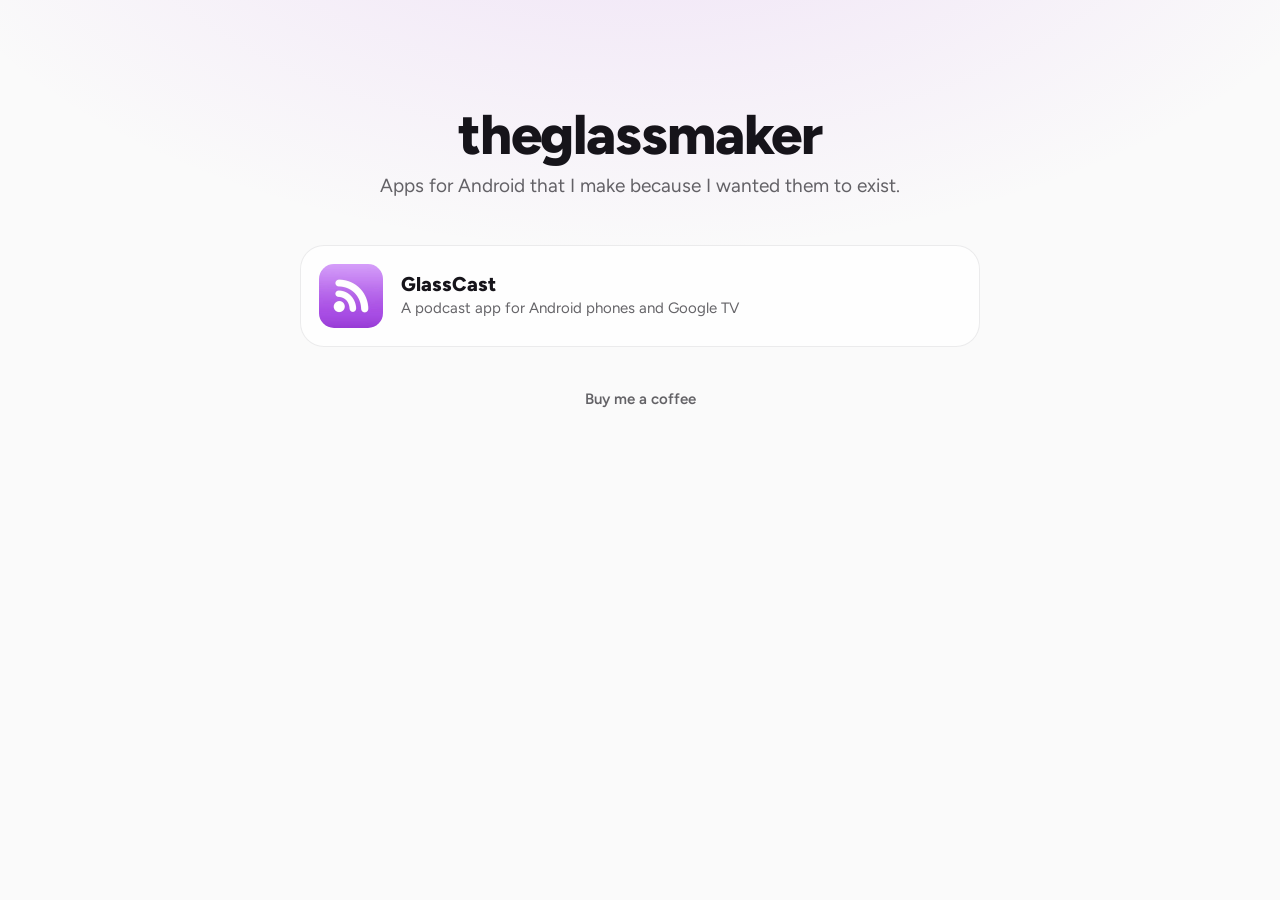
==== index.html @ 85d6cf32 "Front page, styles, favicon and Google site verification" ====
<!doctype html>
<html lang="en">
<head>
  <meta charset="utf-8">
  <meta name="viewport" content="width=device-width, initial-scale=1">
  <title>theglassmaker</title>
  <meta name="description" content="Apps for Android by theglassmaker.">
  <link rel="icon" href="/favicon.png">
  <link rel="preconnect" href="https://fonts.googleapis.com">
  <link rel="preconnect" href="https://fonts.gstatic.com" crossorigin>
  <link href="https://fonts.googleapis.com/css2?family=Figtree:wght@400;600;700;800&display=swap" rel="stylesheet">
  <link rel="stylesheet" href="/style.css">
</head>
<body>
  <main class="page">
    <div class="hero">
      <h1>theglassmaker</h1>
      <p class="lede">Apps for Android that I make because I wanted them to exist.</p>
    </div>

    <div class="apps">
      <a class="app" href="/glasscast/">
        <img src="/glasscast/icon.webp" alt="">
        <div>
          <div class="name">GlassCast</div>
          <div class="what">A podcast app for Android phones and Google TV</div>
        </div>
      </a>
    </div>

    <footer>
      <a href="https://buymeacoffee.com/theglassmaker">Buy me a coffee</a>
    </footer>
  </main>
</body>
</html>
---- style.css ----
:root {
  --ground: #0e0d11;
  --glow: rgba(175, 82, 222, 0.30);
  --panel: rgba(255, 255, 255, 0.045);
  --rim: rgba(255, 255, 255, 0.09);
  --ink: #f4f3f7;
  --ink-2: rgba(244, 243, 247, 0.66);
  --ink-3: rgba(244, 243, 247, 0.42);
  --accent: #c27cf0;
  --accent-fill: #af52de;
  --on-accent: #ffffff;
}

@media (prefers-color-scheme: light) {
  :root {
    --ground: #fafafa;
    --glow: rgba(175, 82, 222, 0.16);
    --panel: rgba(255, 255, 255, 0.78);
    --rim: rgba(20, 18, 26, 0.08);
    --ink: #16141a;
    --ink-2: rgba(22, 20, 26, 0.66);
    --ink-3: rgba(22, 20, 26, 0.45);
    --accent: #9b37c3;
    --accent-fill: #9b37c3;
  }
}

* { box-sizing: border-box; }

html { -webkit-text-size-adjust: 100%; }

body {
  margin: 0;
  min-height: 100vh;
  background:
    radial-gradient(1100px 620px at 50% -180px, var(--glow), transparent 70%),
    var(--ground);
  color: var(--ink);
  font-family: "Figtree", system-ui, -apple-system, "Segoe UI", Roboto, sans-serif;
  font-size: 17px;
  line-height: 1.6;
  -webkit-font-smoothing: antialiased;
}

a { color: var(--accent); text-decoration: none; }
a:hover { text-decoration: underline; text-underline-offset: 3px; }

.page {
  max-width: 720px;
  margin: 0 auto;
  padding: 56px 20px 72px;
}

.back {
  display: inline-block;
  margin-bottom: 28px;
  color: var(--ink-2);
  font-weight: 600;
  font-size: 15px;
}

.hero {
  display: flex;
  flex-direction: column;
  align-items: center;
  text-align: center;
  padding: 24px 0 36px;
}

.icon {
  width: 112px;
  height: 112px;
  border-radius: 26px;
  box-shadow: 0 18px 50px rgba(175, 82, 222, 0.35), 0 2px 0 rgba(255, 255, 255, 0.08) inset;
}

h1 {
  margin: 26px 0 6px;
  font-size: clamp(40px, 8vw, 56px);
  line-height: 1.05;
  letter-spacing: -0.02em;
  font-weight: 800;
}

.lede {
  margin: 0;
  max-width: 30em;
  color: var(--ink-2);
  font-size: 19px;
  text-wrap: balance;
}

.actions {
  display: flex;
  flex-wrap: wrap;
  justify-content: center;
  gap: 10px;
  margin-top: 26px;
}

.button {
  display: inline-flex;
  align-items: center;
  gap: 8px;
  padding: 13px 22px;
  border-radius: 999px;
  font-weight: 700;
  font-size: 16px;
  border: 1px solid var(--rim);
  background: var(--panel);
  color: var(--ink);
}
.button:hover { text-decoration: none; filter: brightness(1.08); }
.button.primary {
  background: var(--accent-fill);
  border-color: transparent;
  color: var(--on-accent);
}

.panel {
  background: var(--panel);
  border: 1px solid var(--rim);
  border-radius: 28px;
  padding: 26px 26px 22px;
  margin-top: 18px;
  backdrop-filter: blur(20px);
  -webkit-backdrop-filter: blur(20px);
}

.panel h2 {
  margin: 0 0 10px;
  font-size: 13px;
  letter-spacing: 0.08em;
  text-transform: uppercase;
  color: var(--ink-3);
  font-weight: 700;
}

.panel p { margin: 0 0 12px; color: var(--ink-2); }
.panel p:last-child { margin-bottom: 0; }
.panel strong { color: var(--ink); font-weight: 700; }

.features {
  list-style: none;
  margin: 0;
  padding: 0;
  display: grid;
  gap: 10px;
}
.features li {
  position: relative;
  padding-left: 22px;
  color: var(--ink-2);
}
.features li::before {
  content: "";
  position: absolute;
  left: 2px;
  top: 0.62em;
  width: 8px;
  height: 8px;
  border-radius: 50%;
  background: var(--accent);
}

.apps {
  display: grid;
  gap: 14px;
  margin-top: 8px;
}
.app {
  display: flex;
  align-items: center;
  gap: 18px;
  padding: 18px;
  border-radius: 24px;
  background: var(--panel);
  border: 1px solid var(--rim);
  color: var(--ink);
}
.app:hover { text-decoration: none; filter: brightness(1.06); }
.app img { width: 64px; height: 64px; border-radius: 15px; flex: none; }
.app .name { font-weight: 800; font-size: 20px; line-height: 1.2; }
.app .what { color: var(--ink-2); font-size: 15px; }

.policy h1 {
  font-size: clamp(34px, 7vw, 46px);
  margin-top: 0;
}
.policy .updated { color: var(--ink-3); margin: 0 0 8px; font-size: 15px; }
.policy h3 {
  margin: 18px 0 6px;
  font-size: 17px;
  color: var(--ink);
}
.policy ul { margin: 0 0 12px; padding-left: 20px; color: var(--ink-2); }
.policy li { margin-bottom: 6px; }
.policy code {
  font-size: 0.92em;
  padding: 1px 6px;
  border-radius: 6px;
  background: var(--rim);
  color: var(--ink);
  word-break: break-all;
}

footer {
  margin-top: 40px;
  text-align: center;
  color: var(--ink-3);
  font-size: 15px;
}
footer a { color: var(--ink-2); font-weight: 600; }
footer .dot { margin: 0 8px; }

@media (max-width: 480px) {
  .page { padding-top: 36px; }
  .panel { padding: 22px 20px 18px; border-radius: 24px; }
}
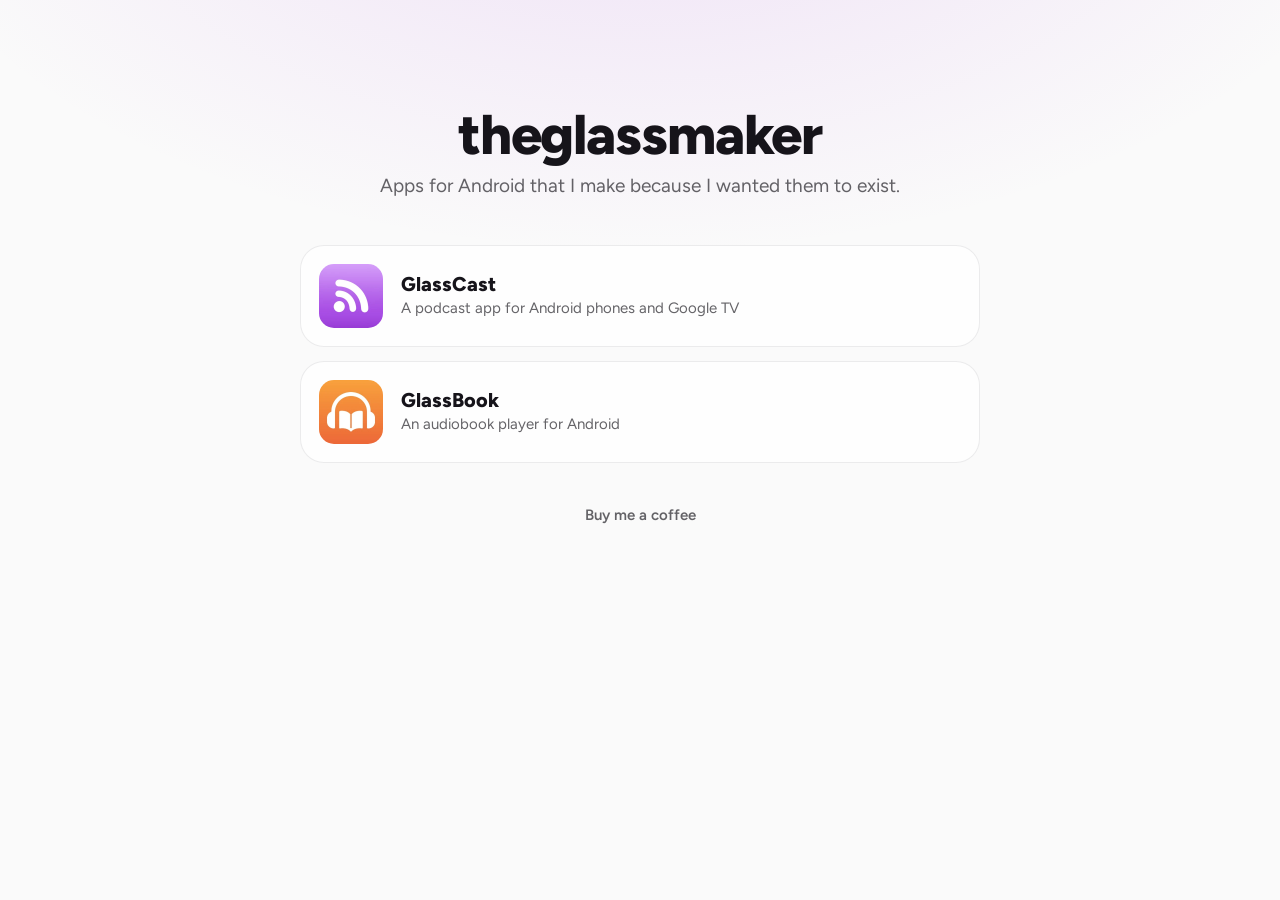
==== commit 77b6dd14: "Add GlassBook to the front page" ====
--- a/index.html
+++ b/index.html
@@ -26,6 +26,13 @@
           <div class="what">A podcast app for Android phones and Google TV</div>
         </div>
       </a>
+      <a class="app" href="/glassbook/">
+        <img src="/glassbook/icon.webp" alt="">
+        <div>
+          <div class="name">GlassBook</div>
+          <div class="what">An audiobook player for Android</div>
+        </div>
+      </a>
     </div>
 
     <footer>
